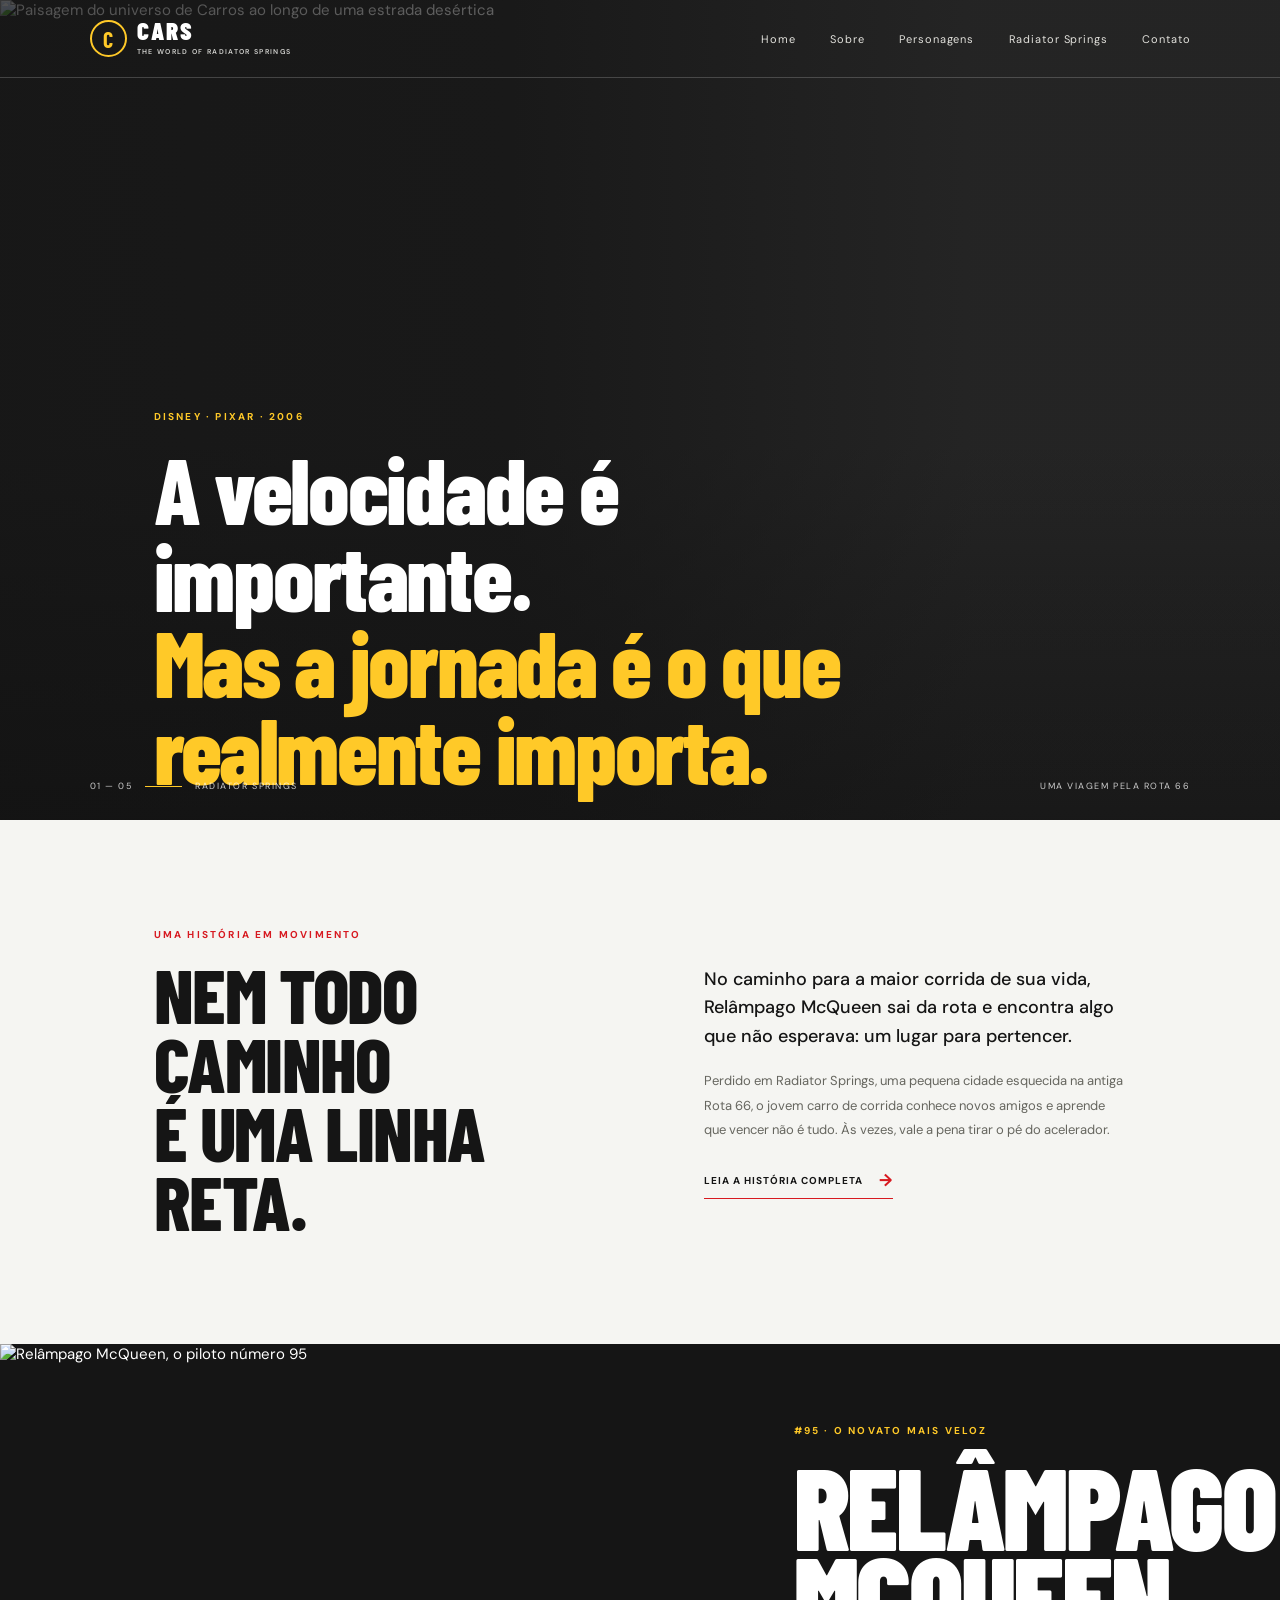
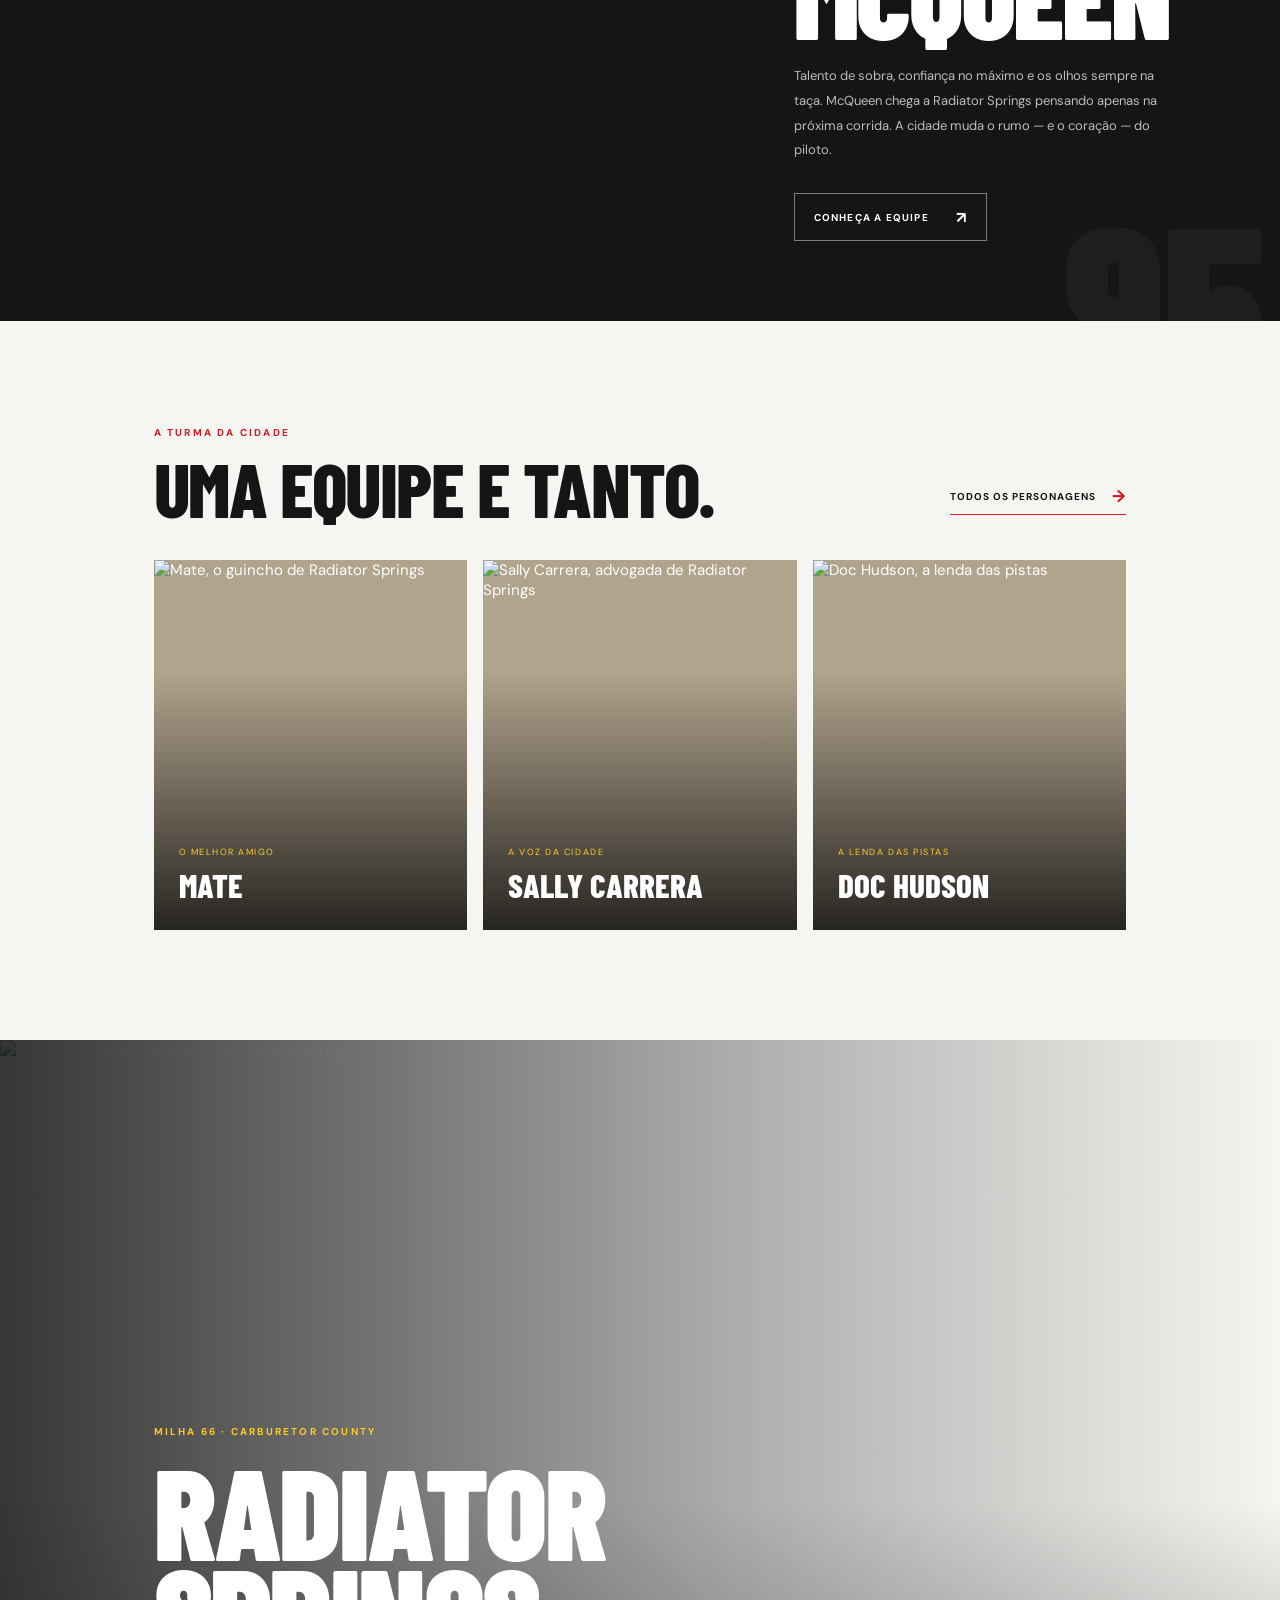
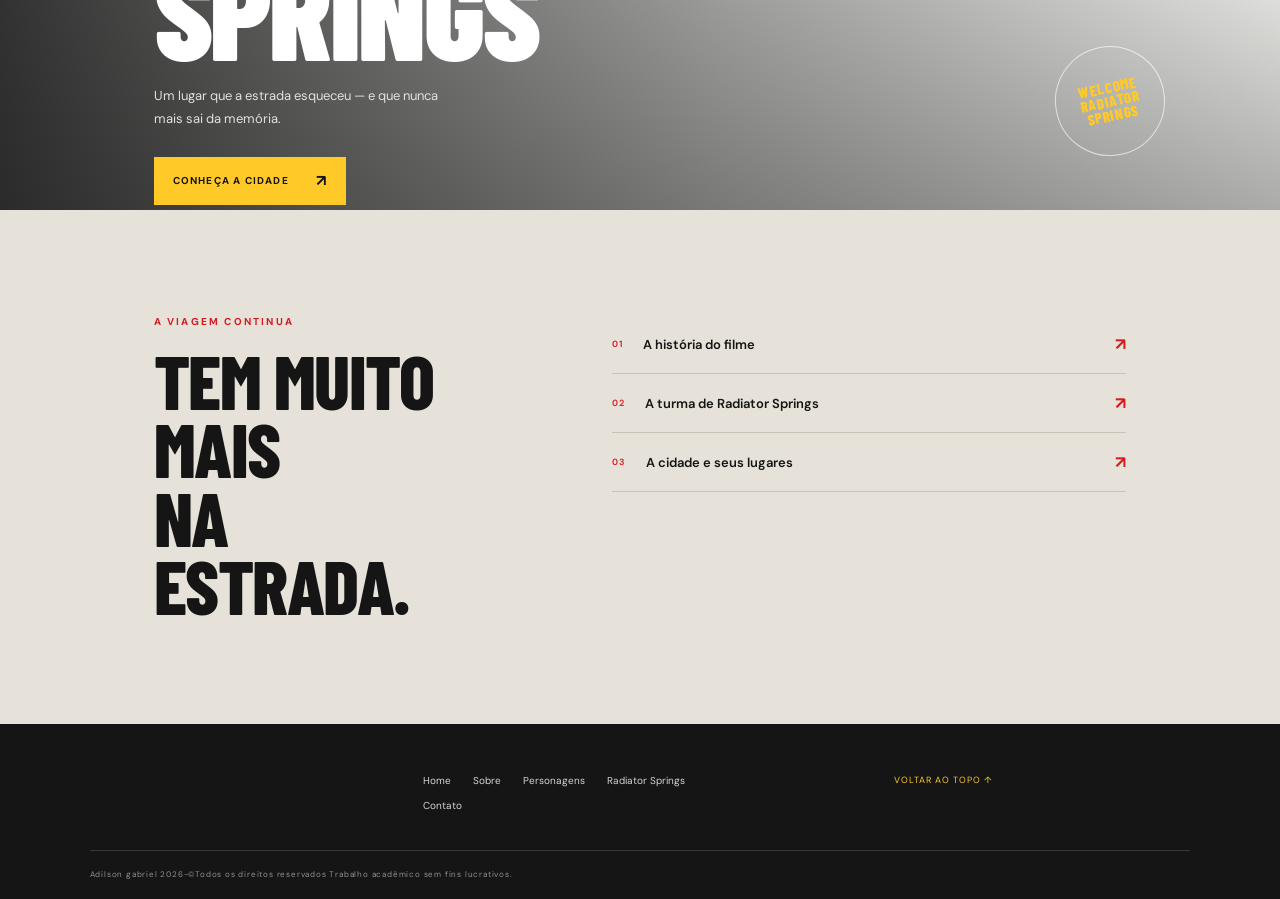
==== index.html @ 12d2ef81 "Initial website upload" ====
<!doctype html>
<html lang="pt-BR">
  <head>
    <meta charset="utf-8">
    <meta name="viewport" content="width=device-width, initial-scale=1">
    <meta name="theme-color" content="#151515">
    <meta name="description" content="Entre no universo de Carros: descubra a história, os personagens e os lugares inesquecíveis de Radiator Springs.">
    <title>CARS — A estrada é sua</title>
    <link rel="preconnect" href="https://images.squarespace-cdn.com">
    <link rel="preconnect" href="https://fonts.googleapis.com">
    <link rel="preconnect" href="https://fonts.gstatic.com" crossorigin>
    <link href="https://fonts.googleapis.com/css2?family=Barlow+Condensed:wght@500;600;700;800;900&amp;family=DM+Sans:wght@400;500;600;700&amp;display=swap" rel="stylesheet">
    <link rel="stylesheet" href="css/style.css">
    <link rel="stylesheet" href="css/responsive.css">
    <script src="js/script.js" defer></script>
  </head>
  <body id="topo">
    <header class="site-header">
      <a class="wordmark" href="index.html" aria-label="CARS, página inicial"><span class="wordmark-icon">C</span><span>CARS<small>THE WORLD OF RADIATOR SPRINGS</small></span></a>
      <input class="controle-menu" type="checkbox" id="controle-menu" aria-label="Abrir ou fechar menu">
      <label class="menu-toggle" for="controle-menu" aria-hidden="true"><span></span><span></span></label>
      <nav class="site-nav" id="site-navigation" aria-label="Navegação principal">
        <a href="index.html">Home</a>
        <a href="sobre.html">Sobre</a>
        <a href="personagens.html">Personagens</a>
        <a href="radiator-springs.html">Radiator Springs</a>
        <a href="contato.html">Contato</a>
      </nav>
    </header>
    <main>
      <section class="home-hero">
        <img class="hero-image" src="abobora.jpg" alt="Paisagem do universo de Carros ao longo de uma estrada desértica">
        <div class="sombra-destaque"></div>
        <div class="conteudo-destaque revelar">
          <span class="eyebrow">Disney · Pixar · 2006</span>
          <h1>A velocidade é importante.<br><em>Mas a jornada é o que realmente importa.</em></h1>
          <p>Uma aventura pela Rota 66, onde um piloto descobre que a vida acontece entre a largada e a linha de chegada.</p>
          <a class="button button-red" href="sobre.html">Explore o universo <span>↗</span></a>
        </div>
        <span class="hero-index">01 — 05 <i></i> RADIATOR SPRINGS</span>
        <span class="hero-caption">UMA VIAGEM PELA ROTA 66</span>
      </section>
      <section class="section intro-section revelar">
        <div class="titulo-secao">
          <span class="eyebrow eyebrow-red">Uma história em movimento</span>
          <h2>Nem todo caminho<br>é uma linha reta.</h2>
        </div>
        <div class="texto-introdutorio">
          <p class="lead">No caminho para a maior corrida de sua vida, Relâmpago McQueen sai da rota e encontra algo que não esperava: um lugar para pertencer.</p>
          <p>Perdido em Radiator Springs, uma pequena cidade esquecida na antiga Rota 66, o jovem carro de corrida conhece novos amigos e aprende que vencer não é tudo. Às vezes, vale a pena tirar o pé do acelerador.</p>
          <a class="text-link" href="sobre.html">Leia a história completa <span>→</span></a>
        </div>
      </section>
      <section class="mcqueen-feature">
        <div class="imagem-destaque">
          <img src="https://images.squarespace-cdn.com/content/v1/60241cb68df65b530cd84d95/4501c1a5-c00f-4a91-b596-f41f7982e6ff/McQueen13.jpg?format=1400w" alt="Relâmpago McQueen, o piloto número 95" loading="lazy">
        </div>
        <div class="texto-destaque revelar">
          <span class="eyebrow">#95 · O novato mais veloz</span>
          <h2>Relâmpago<br>McQueen</h2>
          <p>Talento de sobra, confiança no máximo e os olhos sempre na taça. McQueen chega a Radiator Springs pensando apenas na próxima corrida. A cidade muda o rumo — e o coração — do piloto.</p>
          <a class="button button-outline" href="personagens.html">Conheça a equipe <span>↗</span></a>
          <span class="feature-number">95</span>
        </div>
      </section>
      <section class="section characters-preview revelar">
        <div class="cabecalho-secao">
          <div>
            <span class="eyebrow eyebrow-red">A turma da cidade</span>
            <h2>Uma equipe e tanto.</h2>
          </div>
          <a class="text-link" href="personagens.html">Todos os personagens <span>→</span></a>
        </div>
        <div class="grade-previa">
          <a class="preview-card" href="personagens.html#mate">
            <img src="https://images.squarespace-cdn.com/content/v1/60241cb68df65b530cd84d95/49a978be-459e-4893-baf2-6857b0ac729d/Mater8.jpg?format=900w" alt="Mate, o guincho de Radiator Springs" loading="lazy">
            <span>O melhor amigo</span>
            <h3>Mate</h3>
          </a>
          <a class="preview-card" href="personagens.html#sally">
            <img src="https://images.squarespace-cdn.com/content/v1/60241cb68df65b530cd84d95/0d3efd55-58d2-4013-9898-5efcd4eadc23/Sally11.jpg?format=900w" alt="Sally Carrera, advogada de Radiator Springs" loading="lazy">
            <span>A voz da cidade</span>
            <h3>Sally Carrera</h3>
          </a>
          <a class="preview-card" href="personagens.html#doc">
            <img src="https://images.squarespace-cdn.com/content/v1/60241cb68df65b530cd84d95/5de23469-9b9f-4e99-b176-405e16b268d3/Doc10.jpg?format=900w" alt="Doc Hudson, a lenda das pistas" loading="lazy">
            <span>A lenda das pistas</span>
            <h3>Doc Hudson</h3>
          </a>
        </div>
      </section>
      <section class="town-feature">
        <img src="https://images.squarespace-cdn.com/content/v1/60241cb68df65b530cd84d95/f3fd4431-4bf7-4951-9fff-ce471620197d/RadiatorSprings12.jpg?format=2000w" alt="Vista panorâmica da cidade de Radiator Springs" loading="lazy">
        <div class="sobreposicao-cidade"></div>
        <div class="texto-cidade revelar">
          <span class="eyebrow">Milha 66 · Carburetor County</span>
          <h2>Radiator<br>Springs</h2>
          <p>Um lugar que a estrada esqueceu — e que nunca mais sai da memória.</p>
          <a class="button button-light" href="radiator-springs.html">Conheça a cidade <span>↗</span></a>
        </div>
        <span class="town-stamp">WELCOME<br>RADIATOR<br>SPRINGS</span>
      </section>
      <section class="next-stop">
        <div>
          <span class="eyebrow eyebrow-red">A viagem continua</span>
          <h2>Tem muito mais<br>na estrada.</h2>
        </div>
        <div class="proximos-links">
          <a href="sobre.html"><span>01</span> A história do filme <b>↗</b></a>
          <a href="personagens.html"><span>02</span> A turma de Radiator Springs <b>↗</b></a>
          <a href="radiator-springs.html"><span>03</span> A cidade e seus lugares <b>↗</b></a>
        </div>
      </section>
    </main>
    <footer class="site-footer">
      <div class="rodape-principal">
      
        <br>
        <div class="navegacao-rodape">
          <a href="index.html">Home</a>
          <a href="sobre.html">Sobre</a>
          <a href="personagens.html">Personagens</a>
          <a href="radiator-springs.html">Radiator Springs</a>
          <a href="contato.html">Contato</a>
        </div>
        <a class="back-top" href="#topo">VOLTAR AO TOPO ↑</a>
      </div>
      <div class="rodape-base">
        <span>Adilson gabriel 2026-©Todos os direitos reservados
              Trabalho acadêmico sem fins lucrativos.</span>
        
      </div>
    </footer>
  </body>
</html>
---- css/style.css ----
:root {
  --red:#d71920;
  --yellow:#ffc928;
  --black:#151515;
  --asphalt:#292929;
  --sand:#d9b98c;
  --paper:#f5f5f2;
  --muted:#898982;
  --display:'Barlow Condensed','Arial Narrow',Impact,sans-serif;
  --body:'DM Sans',Arial,sans-serif;
  --header:78px
}
* {
  box-sizing:border-box
}
html {
  scroll-behavior:smooth;
  scroll-padding-top:var(--header)
}
body {
  margin:0;
  background:var(--paper);
  color:var(--black);
  font-family:var(--body);
  font-size:15px;
  -webkit-font-smoothing:antialiased
}
img {
  display:block;
  width:100%;
  height:100%;
  object-fit:cover
}
a {
  color:inherit;
  text-decoration:none
}
button,input,textarea {
  font:inherit
}
button,a {
  -webkit-tap-highlight-color:transparent
}
a:focus-visible,button:focus-visible,input:focus-visible,textarea:focus-visible {
  outline:3px solid var(--yellow);
  outline-offset:4px
}
.site-header {
  height:var(--header);
  position:absolute;
  z-index:10;
  inset:0 0 auto;
  display:flex;
  align-items:center;
  justify-content:space-between;
  padding:0 7vw;
  color:#fff;
  border-bottom:1px solid #ffffff30
}
.wordmark {
  display:flex;
  align-items:center;
  gap:10px;
  font:900 25px/.78 var(--display);
  letter-spacing:.08em
}
.wordmark-icon {
  display:grid;
  place-items:center;
  width:37px;
  height:37px;
  border:2px solid var(--yellow);
  border-radius:50%;
  color:var(--yellow);
  font:700 22px var(--display);
  letter-spacing:0
}
.wordmark small {
  display:block;
  font:600 7px var(--body);
  letter-spacing:.19em;
  color:#d2d2cf;
  margin-top:6px
}
.site-nav {
  display:flex;
  align-items:center;
  gap:clamp(16px,2.7vw,42px)
}
.site-nav a {
  font-size:11px;
  letter-spacing:.08em;
  color:#e2e1dc;
  transition:color .2s;
  position:relative;
  padding:9px 0
}
.site-nav a:after {
  content:'';
  position:absolute;
  left:0;
  bottom:1px;
  width:0;
  height:2px;
  background:var(--yellow);
  transition:width .2s
}
.site-nav a:hover,.site-nav a[aria-current=page] {
  color:#fff
}
.site-nav a:hover:after,.site-nav a[aria-current=page]:after {
  width:100%
}
.menu-toggle {
  display:none
}
.controle-menu {
  display:none
}
.home-hero,.page-hero {
  height:min(820px,100svh);
  min-height:650px;
  background:var(--asphalt);
  position:relative;
  overflow:hidden;
  color:#fff
}
.hero-image {
  position:absolute;
  inset:0;
  object-position:center 54%
}
.sombra-destaque {
  position:absolute;
  inset:0;
  background:linear-gradient(90deg,#111b 0%,#111a 40%,#1113 76%),linear-gradient(0deg,#1119,transparent 46%)
}
.conteudo-destaque {
  position:absolute;
  left:12vw;
  top:50%;
  transform:translateY(-39%);
  z-index:1;
  max-width:850px
}
.eyebrow {
  display:block;
  font-size:10px;
  letter-spacing:.22em;
  text-transform:uppercase;
  font-weight:700;
  color:var(--yellow)
}
.eyebrow-red {
  color:var(--red)
}
.conteudo-destaque h1 {
  font:800 clamp(48px,7.2vw,94px)/.94 var(--display);
  max-width:870px;
  letter-spacing:-.025em;
  margin:22px 0
}
.conteudo-destaque h1 em {
  font-style:normal;
  color:var(--yellow)
}
.conteudo-destaque p {
  color:#e0ded7;
  max-width:430px;
  line-height:1.8;
  font-size:14px;
  margin-bottom:29px
}
.button {
  height:48px;
  display:inline-flex;
  align-items:center;
  justify-content:center;
  gap:27px;
  padding:0 19px;
  text-transform:uppercase;
  font-size:10px;
  letter-spacing:.12em;
  font-weight:700;
  transition:transform .2s,background .2s,color .2s,border-color .2s
}
.button:hover {
  transform:translateY(-3px)
}
.button span {
  font-size:16px
}
.button-red {
  background:var(--red);
  color:#fff
}
.button-red:hover {
  background:#b9141b
}
.button-outline {
  border:1px solid #ffffff70;
  color:white
}
.button-outline:hover {
  background:white;
  color:var(--black)
}
.button-light {
  background:var(--yellow);
  color:var(--black)
}
.button-light:hover {
  background:#fff
}
.hero-index,.hero-caption {
  position:absolute;
  z-index:2;
  bottom:28px;
  font-size:9px;
  letter-spacing:.17em;
  color:#ffffffc7
}
.hero-index {
  left:7vw;
  display:flex;
  align-items:center;
  gap:13px
}
.hero-index i {
  width:37px;
  height:1px;
  background:var(--yellow)
}
.hero-caption {
  right:7vw
}
.section {
  padding:108px 12vw
}
.intro-section {
  display:grid;
  grid-template-columns:1fr 1fr;
  gap:10vw;
  align-items:center;
  background:var(--paper)
}
.titulo-secao h2,.cabecalho-secao h2,.next-stop h2 {
  font:800 clamp(47px,6vw,76px)/.91 var(--display);
  letter-spacing:-.02em;
  text-transform:uppercase;
  margin:18px 0 0
}
.texto-introdutorio p {
  font-size:13px;
  line-height:1.9;
  color:#66665f
}
.texto-introdutorio .lead {
  font-size:18px;
  line-height:1.6;
  color:var(--black);
  font-weight:500;
  margin-top:0
}
.text-link {
  display:inline-flex;
  align-items:center;
  gap:16px;
  margin-top:13px;
  padding-bottom:7px;
  border-bottom:1px solid var(--red);
  font-size:10px;
  letter-spacing:.1em;
  text-transform:uppercase;
  font-weight:700
}
.text-link span {
  color:var(--red);
  font-size:17px;
  transition:transform .2s
}
.text-link:hover span {
  transform:translateX(5px)
}
.mcqueen-feature {
  display:grid;
  grid-template-columns:1.1fr .9fr;
  min-height:530px;
  background:var(--black);
  color:#fff
}
.imagem-destaque {
  min-height:460px;
  overflow:hidden
}
.imagem-destaque img {
  object-position:center;
  transition:transform .7s
}
.mcqueen-feature:hover .imagem-destaque img {
  transform:scale(1.025)
}
.texto-destaque {
  position:relative;
  overflow:hidden;
  padding:80px clamp(36px,7vw,115px);
  align-self:center
}
.texto-destaque h2,.texto-cidade h2 {
  font:900 clamp(68px,9vw,118px)/.78 var(--display);
  text-transform:uppercase;
  letter-spacing:-.02em;
  margin:24px 0
}
.texto-destaque p {
  max-width:380px;
  color:#bbbdb9;
  line-height:1.9;
  font-size:13px;
  margin:24px 0 30px
}
.feature-number {
  position:absolute;
  bottom:-62px;
  right:15px;
  font:900 220px/.8 var(--display);
  color:#ffffff0a;
  pointer-events:none
}
.cabecalho-secao {
  display:flex;
  justify-content:space-between;
  align-items:end;
  margin-bottom:38px
}
.cabecalho-secao h2 {
  margin-top:14px
}
.cabecalho-secao .text-link {
  margin-bottom:7px
}
.characters-preview {
  padding-top:105px;
  padding-bottom:110px
}
.grade-previa {
  display:grid;
  grid-template-columns:repeat(3,1fr);
  gap:16px
}
.preview-card {
  position:relative;
  height:370px;
  overflow:hidden;
  background:#b1a48c;
  color:#fff;
  padding:25px;
  display:flex;
  flex-direction:column;
  justify-content:end
}
.preview-card:after {
  content:'';
  position:absolute;
  inset:30% 0 0;
  background:linear-gradient(0deg,#101010db,transparent)
}
.preview-card img {
  position:absolute;
  inset:0;
  transition:transform .5s
}
.preview-card:hover img {
  transform:scale(1.055)
}
.preview-card span,.preview-card h3 {
  z-index:1;
  position:relative
}
.preview-card span {
  font-size:9px;
  letter-spacing:.17em;
  text-transform:uppercase;
  color:var(--yellow)
}
.preview-card h3 {
  font:800 33px var(--display);
  text-transform:uppercase;
  margin:7px 0 0
}
.town-feature {
  position:relative;
  min-height:610px;
  height:67vw;
  max-height:770px;
  overflow:hidden;
  color:#fff
}
.town-feature>img {
  position:absolute;
  inset:0
}
.sobreposicao-cidade {
  position:absolute;
  inset:0;
  background:linear-gradient(90deg,#151515da,#15151555 56%,transparent),linear-gradient(0deg,#15151555,transparent 40%)
}
.texto-cidade {
  position:absolute;
  left:12vw;
  top:50%;
  transform:translateY(-50%);
  max-width:410px
}
.texto-cidade h2 {
  font-size:clamp(76px,10vw,130px);
  margin:23px 0
}
.texto-cidade p {
  max-width:300px;
  line-height:1.8;
  color:#e2e1dc;
  font-size:13px;
  margin-bottom:26px
}
.town-stamp {
  position:absolute;
  right:9vw;
  bottom:54px;
  border:1px solid #ffffffa6;
  width:110px;
  height:110px;
  border-radius:50%;
  display:grid;
  place-content:center;
  text-align:center;
  font:800 15px/.95 var(--display);
  letter-spacing:.05em;
  transform:rotate(-12deg);
  color:var(--yellow)
}
.next-stop {
  display:grid;
  grid-template-columns:.8fr 1.2fr;
  gap:9vw;
  padding:105px 12vw;
  background:#e6e2d9
}
.next-stop h2 {
  font-size:clamp(48px,6vw,75px)
}
.proximos-links a {
  display:flex;
  align-items:center;
  gap:20px;
  border-bottom:1px solid #c9c4b9;
  padding:18px 0;
  font-size:13px;
  font-weight:600;
  transition:padding .2s
}
.proximos-links a:hover {
  padding-left:8px
}
.proximos-links a span {
  font-size:9px;
  color:var(--red);
  letter-spacing:.12em
}
.proximos-links a b {
  margin-left:auto;
  color:var(--red);
  font-size:17px
}
.site-footer {
  background:var(--black);
  color:#fff;
  padding:50px 7vw 20px;
  text-align:center;
}
.rodape-principal {
  display:grid;
  grid-template-columns:1.2fr 1.1fr 1.7fr auto;
  gap:35px;
  align-items:start;
  padding-bottom:38px
}
.footer-wordmark {
  align-self:start
}
.rodape-principal>p {
  font-size:11px;
  line-height:1.8;
  color:#a9aaa5;
  margin:0
}
.navegacao-rodape {
  display:flex;
  flex-wrap:wrap;
  gap:12px 22px
}
.navegacao-rodape a {
  font-size:10px;
  color:#d5d5d0;
  transition:color .2s
}
.navegacao-rodape a:hover {
  color:var(--yellow)
}
.back-top {
  font-size:9px;
  letter-spacing:.11em;
  color:var(--yellow);
  white-space:nowrap
}
.rodape-base {
  display:flex;
  justify-content:space-between;
  gap:20px;
  border-top:1px solid #ffffff24;
  padding-top:18px;
  color:#92938f;
  font-size:8px;
  letter-spacing:.1em
}
.page-hero {
  height:560px;
  min-height:500px
}
.page-hero .hero-image {
  object-position:center 48%
}
.page-hero .conteudo-destaque {
  top:58%;
  max-width:750px
}
.page-hero h1 {
  font-size:clamp(64px,9vw,112px);
  margin:18px 0
}
.page-hero p {
  max-width:480px
}
.page-hero--town .hero-image {
  object-position:center
}
.page-hero--contact {
  height:490px;
  min-height:430px
}
.page-hero--contact .conteudo-destaque {
  top:62%
}
.editorial-lead {
  display:grid;
  grid-template-columns:.9fr 1.1fr;
  gap:9vw;
  padding:88px 12vw
}
.editorial-lead h2,.content-block h2 {
  font:800 clamp(39px,5vw,61px)/.95 var(--display);
  text-transform:uppercase;
  margin:16px 0
}
.editorial-lead p,.content-block p {
  font-size:13px;
  line-height:1.95;
  color:#64645d
}
.editorial-lead .lead {
  color:var(--black);
  font-size:17px;
  line-height:1.7
}
.film-facts {
  background:var(--red);
  color:white;
  padding:35px 12vw;
  display:grid;
  grid-template-columns:repeat(4,1fr);
  gap:12px
}
.dado-filme {
  border-right:1px solid #ffffff50;
  padding:0 18px
}
.dado-filme:first-child {
  padding-left:0
}
.dado-filme:last-child {
  border:0
}
.dado-filme span {
  display:block;
  text-transform:uppercase;
  letter-spacing:.16em;
  font-size:9px;
  color:#ffe0d7
}
.dado-filme strong {
  display:block;
  font:700 27px var(--display);
  margin-top:8px
}
.content-block {
  padding:90px 12vw;
  display:grid;
  grid-template-columns:1fr 1fr;
  gap:9vw;
  align-items:center
}
.content-block.dark {
  background:var(--black);
  color:white
}
.content-block.dark p {
  color:#b5b6b1
}
.content-block img {
  aspect-ratio:1.35;
  object-fit:cover
}
.content-block .text-link {
  color:inherit
}
.trivia-strip {
  background:#e8e1d6;
  padding:70px 12vw
}
.trivia-strip h2 {
  font:800 43px var(--display);
  text-transform:uppercase;
  margin:12px 0 30px
}
.grade-curiosidades {
  display:grid;
  grid-template-columns:repeat(3,1fr);
  gap:28px
}
.trivia-item {
  border-top:2px solid var(--red);
  padding-top:15px
}
.trivia-item b {
  font:700 21px var(--display);
  text-transform:uppercase
}
.trivia-item p {
  font-size:12px;
  line-height:1.8;
  color:#64645d
}
.gallery-intro {
  padding:80px 12vw 38px;
  display:flex;
  justify-content:space-between;
  align-items:end
}
.gallery-intro h2 {
  font:800 clamp(42px,6vw,72px)/.9 var(--display);
  text-transform:uppercase;
  margin:15px 0 0
}
.gallery-intro p {
  font-size:12px;
  line-height:1.8;
  max-width:310px;
  color:#66665f
}
.character-gallery {
  padding:0 12vw 100px;
  display:grid;
  grid-template-columns:repeat(3,1fr);
  gap:18px
}
.character-card {
  background:#fff;
  overflow:hidden;
  transition:transform .25s,box-shadow .25s;
  scroll-margin-top:90px
}
.character-card:hover {
  transform:translateY(-5px);
  box-shadow:0 14px 32px #1616161a
}
.character-card img {
  aspect-ratio:1.15;
  object-fit:cover;
  background:#d9d0bf;
  transition:transform .4s
}
.character-card:hover img {
  transform:scale(1.025)
}
.conteudo-cartao-personagem {
  padding:20px 21px 23px
}
.character-card .role {
  color:var(--red);
  font-size:9px;
  letter-spacing:.16em;
  text-transform:uppercase;
  font-weight:700
}
.character-card h2 {
  font:800 31px var(--display);
  text-transform:uppercase;
  margin:8px 0
}
.character-card p {
  font-size:11px;
  color:#66665f;
  line-height:1.8;
  margin:8px 0
}
.character-card p b {
  color:#282826
}
.town-intro {
  padding:80px 12vw 78px;
  display:grid;
  grid-template-columns:1fr 1fr;
  gap:9vw;
  align-items:center
}
.town-intro h2 {
  font:800 clamp(48px,6vw,75px)/.9 var(--display);
  text-transform:uppercase;
  margin:16px 0
}
.town-intro p {
  font-size:13px;
  line-height:1.9;
  color:#66665f
}
.town-intro img {
  aspect-ratio:1.2;
  object-fit:cover
}
.place-row {
  display:grid;
  grid-template-columns:1fr 1fr;
  min-height:390px;
  background:var(--black);
  color:white
}
.place-row:nth-of-type(even) {
  background:#e8e1d6;
  color:var(--black)
}
.place-row:nth-of-type(even) .texto-local p {
  color:#62625c
}
.place-row:nth-of-type(even) .place-number {
  color:#a99a7f
}
.place-row.reverse .imagem-local {
  order:2
}
.imagem-local {
  min-height:340px;
  overflow:hidden
}
.imagem-local img {
  transition:transform .7s
}
.place-row:hover img {
  transform:scale(1.025)
}
.texto-local {
  padding:65px clamp(35px,8vw,120px);
  align-self:center
}
.place-number {
  font:800 12px var(--display);
  letter-spacing:.15em;
  color:var(--yellow)
}
.texto-local h2 {
  font:800 clamp(38px,5vw,61px)/.95 var(--display);
  text-transform:uppercase;
  margin:17px 0
}
.texto-local p {
  font-size:12px;
  line-height:1.9;
  color:#b6b7b2;
  max-width:400px
}
.route-banner {
  padding:70px 12vw;
  background:var(--yellow);
  display:flex;
  justify-content:space-between;
  align-items:center;
  gap:25px
}
.route-banner h2 {
  font:900 clamp(37px,5vw,60px)/.9 var(--display);
  text-transform:uppercase;
  margin:10px 0
}
.route-banner p {
  max-width:370px;
  font-size:12px;
  line-height:1.8
}
.contact-layout {
  padding:85px 12vw 100px;
  display:grid;
  grid-template-columns:.75fr 1.25fr;
  gap:10vw
}
.contact-info h2,.area-formulario-contato h2 {
  font:800 46px/.95 var(--display);
  text-transform:uppercase;
  margin:16px 0
}
.contact-info p {
  font-size:12px;
  line-height:1.9;
  color:#66665f
}
.aviso-ilustrativo {
  border-left:3px solid var(--yellow);
  padding:13px 15px;
  margin:26px 0;
  background:#eae5db;
  font-size:10px;
  line-height:1.7;
  color:#55564f
}
.detalhe-contato {
  border-top:1px solid #d7d3cb;
  padding:14px 0
}
.detalhe-contato span {
  display:block;
  font-size:9px;
  text-transform:uppercase;
  letter-spacing:.15em;
  color:#8a8983
}
.detalhe-contato b {
  display:block;
  font-size:12px;
  margin-top:6px
}
.grade-formulario {
  display:grid;
  grid-template-columns:1fr 1fr;
  gap:17px
}
.campo {
  display:flex;
  flex-direction:column;
  gap:8px
}
.campo.largura-total {
  grid-column:1/-1
}
.campo label {
  font-size:10px;
  text-transform:uppercase;
  letter-spacing:.12em;
  font-weight:700
}
.campo input,.campo textarea,.campo select {
  background:white;
  border:1px solid #d5d1c9;
  border-radius:0;
  padding:13px 14px;
  font-size:12px;
  color:var(--black);
  width:100%;
  transition:border .2s
  
}
 
.campo input:focus,.campo textarea:focus,.campo select:focus {
  border-color:var(--red);
  outline:2px solid #d7192022

}
.campo textarea {
  min-height:145px;
  resize:none;
}
.campo [aria-invalid=true] {
  border-color:var(--red)
}
.field-error {
  color:var(--red);
  font-size:10px;
  min-height:12px
}
.status-formulario {
  margin-top:15px;
  padding:14px;
  font-size:12px;
  line-height:1.7;
  display:none
}
.status-formulario.success {
  display:block;
  background:#e1eddf;
  color:#245729;
  border-left:3px solid #338443
}
.status-formulario.error {
  display:block;
  background:#f5dfdc;
  color:#8a1714;
  border-left:3px solid var(--red)
}
.form-disclaimer {
  font-size:10px;
  color:#77766f;
  line-height:1.7;
  margin-top:14px
}
.revelar {
  opacity:0;
  transform:translateY(20px);
  transition:opacity .7s ease,transform .7s ease
}
.revelar.is-visible {
  opacity:1;
  transform:translateY(0)
}
---- css/responsive.css ----
@media(max-width:950px) {
  :root {
    --header:70px
  }
  .site-header {
    padding:0 5vw
  }
  .site-nav {
    gap:15px
  }
  .site-nav a {
    font-size:10px
  }
  .section {
    padding-left:8vw;
    padding-right:8vw
  }
  .conteudo-destaque {
    left:8vw
  }
  .intro-section,.editorial-lead,.town-intro {
    gap:6vw
  }
  .texto-destaque {
    padding:60px 6vw
  }
  .next-stop {
    padding-left:8vw;
    padding-right:8vw
  }
  .character-gallery {
    padding-left:8vw;
    padding-right:8vw
  }
  .rodape-principal {
    grid-template-columns:1fr 1fr;
    gap:25px
  }
  .film-facts {
    padding-left:8vw;
    padding-right:8vw
  }
  .content-block,.trivia-strip,.gallery-intro,.contact-layout {
    padding-left:8vw;
    padding-right:8vw
  }
  .texto-local {
    padding:45px 6vw
  }
}
@media(max-width:700px) {
  :root {
    --header:66px
  }
  .site-header {
    padding:0 6vw
  }
  .wordmark {
    font-size:22px
  }
  .wordmark-icon {
    width:33px;
    height:33px
  }
  .controle-menu {
    display:block;
    position:absolute;
    width:1px;
    height:1px;
    opacity:0
  }
  .menu-toggle {
    display:flex;
    width:42px;
    height:42px;
    background:transparent;
    border:0;
    flex-direction:column;
    justify-content:center;
    gap:6px;
    align-items:center;
    cursor:pointer
  }
  .controle-menu:focus-visible + .menu-toggle {
    outline:3px solid var(--yellow);
    outline-offset:4px
  }
  .menu-toggle span {
    width:23px;
    height:2px;
    background:white;
    transition:transform .2s
  }
  .controle-menu:checked + .menu-toggle span:first-child {
    transform:translateY(4px) rotate(45deg)
  }
  .controle-menu:checked + .menu-toggle span:last-child {
    transform:translateY(-4px) rotate(-45deg)
  }
  .site-nav {
    display:none;
    position:absolute;
    left:0;
    right:0;
    top:var(--header);
    background:var(--black);
    padding:14px 7vw 24px;
    flex-direction:column;
    align-items:stretch;
    gap:0;
    border-top:1px solid #ffffff20
  }
  .controle-menu:checked ~ .site-nav {
    display:flex
  }
  .site-nav a {
    font-size:12px;
    padding:14px 0;
    border-bottom:1px solid #ffffff17
  }
  .site-nav a:after {
    display:none
  }
  .home-hero {
    height:790px;
    min-height:690px;
    max-height:100svh
  }
  .hero-image {
    object-position:57% center
  }
  .sombra-destaque {
    background:linear-gradient(90deg,#111b 0%,#1118 65%,#1113),linear-gradient(0deg,#111a,transparent 60%)
  }
  .conteudo-destaque {
    left:7vw;
    right:7vw;
    top:49%;
    transform:translateY(-35%)
  }
  .conteudo-destaque h1 {
    font-size:clamp(55px,12vw,82px);
    line-height:.92
  }
  .conteudo-destaque h1 br {
    display:none
  }
  .conteudo-destaque p {
    font-size:13px;
    max-width:350px
  }
  .hero-caption {
    display:none
  }
  .hero-index {
    left:7vw
  }
  .section {
    padding:76px 7vw
  }
  .intro-section {
    grid-template-columns:1fr;
    gap:25px
  }
  .titulo-secao h2,.cabecalho-secao h2,.next-stop h2 {
    font-size:57px
  }
  .texto-introdutorio .lead {
    font-size:16px
  }
  .mcqueen-feature {
    grid-template-columns:1fr
  }
  .imagem-destaque {
    height:340px;
    min-height:0
  }
  .texto-destaque {
    padding:55px 8vw 68px
  }
  .texto-destaque h2 {
    font-size:88px
  }
  .feature-number {
    font-size:160px;
    bottom:-44px
  }
  .cabecalho-secao {
    display:block
  }
  .cabecalho-secao>.text-link {
    margin-top:20px
  }
  .grade-previa {
    grid-template-columns:1fr;
    gap:12px
  }
  .preview-card {
    height:330px
  }
  .town-feature {
    height:650px;
    min-height:570px
  }
  .town-feature>img {
    object-position:58% center
  }
  .sobreposicao-cidade {
    background:linear-gradient(90deg,#151515c9,#15151539),linear-gradient(0deg,#15151588,transparent 55%)
  }
  .texto-cidade {
    left:7vw;
    right:7vw
  }
  .texto-cidade h2 {
    font-size:105px
  }
  .town-stamp {
    width:84px;
    height:84px;
    font-size:12px;
    right:7vw;
    bottom:28px
  }
  .next-stop {
    grid-template-columns:1fr;
    gap:25px;
    padding:75px 7vw
  }
  .rodape-principal {
    grid-template-columns:1fr;
    gap:22px
  }
  .navegacao-rodape {
    max-width:360px
  }
  .rodape-base {
    flex-direction:column;
    gap:8px
  }
  .page-hero {
    height:490px;
    min-height:440px
  }
  .page-hero .conteudo-destaque {
    top:60%;
    left:7vw;
    right:7vw
  }
  .page-hero h1 {
    font-size:78px
  }
  .page-hero p {
    font-size:12px
  }
  .editorial-lead {
    grid-template-columns:1fr;
    gap:18px;
    padding:65px 7vw
  }
  .editorial-lead h2,.content-block h2 {
    font-size:50px
  }
  .film-facts {
    grid-template-columns:1fr 1fr;
    padding:28px 7vw;
    gap:20px 10px
  }
  .dado-filme {
    padding:0 10px;
    border-right:0;
    border-left:1px solid #ffffff55
  }
  .dado-filme:first-child {
    padding-left:10px
  }
  .dado-filme strong {
    font-size:24px
  }
  .content-block {
    grid-template-columns:1fr;
    gap:25px;
    padding:60px 7vw
  }
  .content-block img {
    aspect-ratio:1.35
  }
  .content-block.dark img {
    order:2
  }
  .trivia-strip {
    padding:60px 7vw
  }
  .grade-curiosidades {
    grid-template-columns:1fr;
    gap:10px
  }
  .trivia-strip h2 {
    font-size:39px
  }
  .gallery-intro {
    padding:65px 7vw 30px;
    display:block
  }
  .gallery-intro h2 {
    font-size:57px
  }
  .gallery-intro p {
    margin-top:17px
  }
  .character-gallery {
    padding:0 7vw 70px;
    grid-template-columns:1fr 1fr;
    gap:10px
  }
  .conteudo-cartao-personagem {
    padding:14px
  }
  .character-card h2 {
    font-size:24px
  }
  .character-card p {
    font-size:10px
  }
  .town-intro {
    padding:60px 7vw;
    grid-template-columns:1fr;
    gap:25px
  }
  .town-intro h2 {
    font-size:61px
  }
  .place-row {
    grid-template-columns:1fr
  }
  .place-row.reverse .imagem-local {
    order:0
  }
  .imagem-local {
    height:270px;
    min-height:0
  }
  .texto-local {
    padding:38px 8vw 48px
  }
  .texto-local h2 {
    font-size:47px
  }
  .route-banner {
    padding:45px 7vw;
    display:block
  }
  .route-banner p {
    margin:18px 0 0
  }
  .contact-layout {
    grid-template-columns:1fr;
    gap:45px;
    padding:60px 7vw 75px
  }
  .contact-info h2,.area-formulario-contato h2 {
    font-size:42px
  }
  .grade-formulario {
    gap:12px
  }
  .page-hero--contact {
    height:450px;
    min-height:410px
  }
}
@media(max-width:380px) {
  .character-gallery {
    grid-template-columns:1fr
  }
  .character-card img {
    aspect-ratio:1.5
  }
  .conteudo-destaque h1 {
    font-size:53px
  }
  .grade-formulario {
    grid-template-columns:1fr
  }
  .campo.largura-total {
    grid-column:auto
  }
  .site-footer {
    padding-left:6vw;
    padding-right:6vw
  }
}
@media(prefers-reduced-motion:reduce) {
  html {
    scroll-behavior:auto
  }
  *,*:before,*:after {
    animation-duration:.01ms!important;
    animation-iteration-count:1!important;
    transition-duration:.01ms!important;
    scroll-behavior:auto!important
  }
  .revelar {
    opacity:1;
    transform:none
  }
}
.revelar,.revelar.is-visible {
  opacity:1;
  transform:none;
  transition:none
}
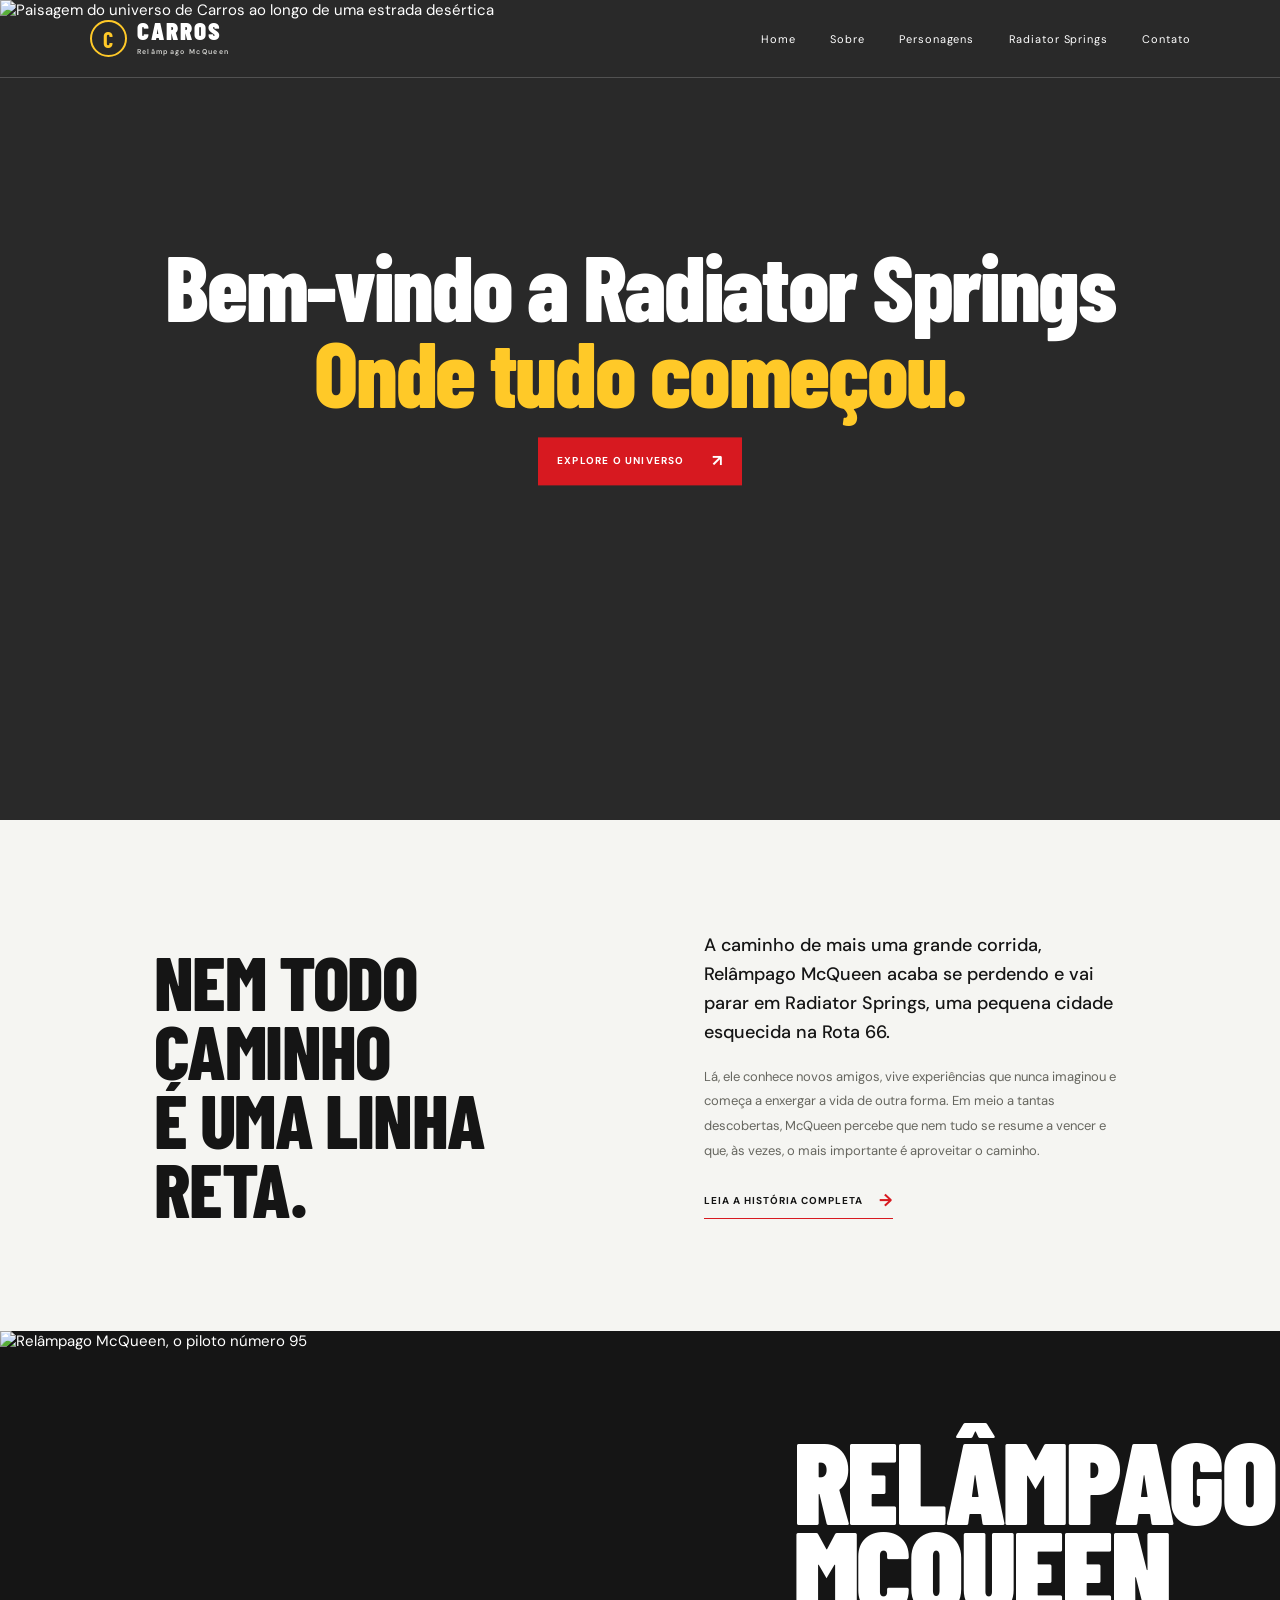
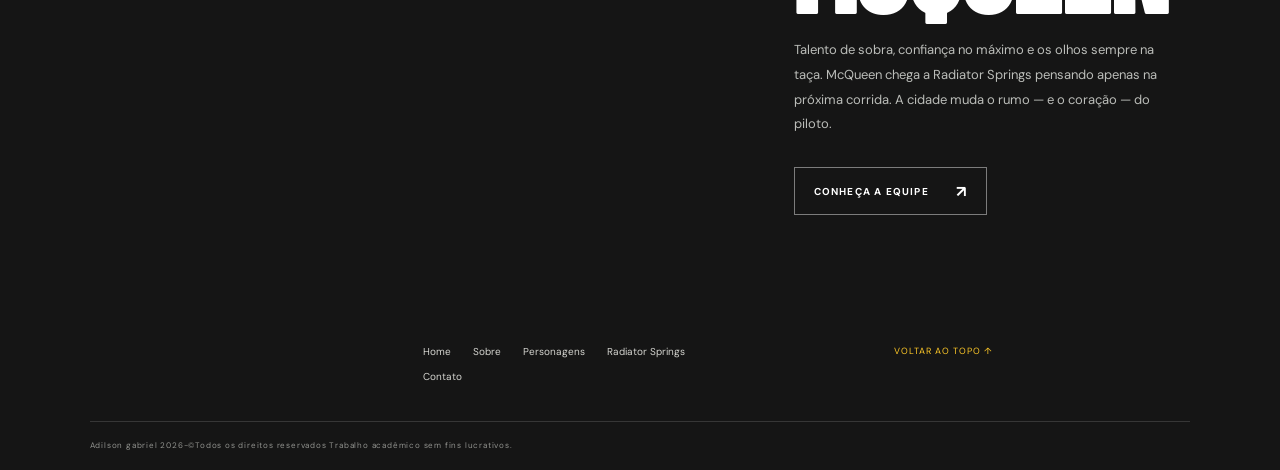
==== commit bbff785b: "abobora" ====
--- a/index.html
+++ b/index.html
@@ -5,7 +5,7 @@
     <meta name="viewport" content="width=device-width, initial-scale=1">
     <meta name="theme-color" content="#151515">
     <meta name="description" content="Entre no universo de Carros: descubra a história, os personagens e os lugares inesquecíveis de Radiator Springs.">
-    <title>CARS — A estrada é sua</title>
+    <title>CARROS — A estrada é sua</title>
     <link rel="preconnect" href="https://images.squarespace-cdn.com">
     <link rel="preconnect" href="https://fonts.googleapis.com">
     <link rel="preconnect" href="https://fonts.gstatic.com" crossorigin>
@@ -16,7 +16,7 @@
   </head>
   <body id="topo">
     <header class="site-header">
-      <a class="wordmark" href="index.html" aria-label="CARS, página inicial"><span class="wordmark-icon">C</span><span>CARS<small>THE WORLD OF RADIATOR SPRINGS</small></span></a>
+      <a class="wordmark" href="index.html" aria-label="CARS, página inicial"><span class="wordmark-icon">C</span><span>CARROS<small>Relâmpago McQueen</small></span></a>
       <input class="controle-menu" type="checkbox" id="controle-menu" aria-label="Abrir ou fechar menu">
       <label class="menu-toggle" for="controle-menu" aria-hidden="true"><span></span><span></span></label>
       <nav class="site-nav" id="site-navigation" aria-label="Navegação principal">
@@ -29,25 +29,25 @@
     </header>
     <main>
       <section class="home-hero">
-        <img class="hero-image" src="abobora.jpg" alt="Paisagem do universo de Carros ao longo de uma estrada desértica">
+        <img class="hero-image" src="https://www.amerifreight.net/assets/front/images/1754515611Cars%20Lightning%20McQueen%20Speed%2C%20Fun%20%26%20Racing%20Adventures.webp" alt="Paisagem do universo de Carros ao longo de uma estrada desértica">
         <div class="sombra-destaque"></div>
         <div class="conteudo-destaque revelar">
-          <span class="eyebrow">Disney · Pixar · 2006</span>
-          <h1>A velocidade é importante.<br><em>Mas a jornada é o que realmente importa.</em></h1>
-          <p>Uma aventura pela Rota 66, onde um piloto descobre que a vida acontece entre a largada e a linha de chegada.</p>
+          
+          <h1>Bem-vindo a Radiator Springs<br><em>Onde tudo começou.</em></h1>
+          
           <a class="button button-red" href="sobre.html">Explore o universo <span>↗</span></a>
         </div>
-        <span class="hero-index">01 — 05 <i></i> RADIATOR SPRINGS</span>
-        <span class="hero-caption">UMA VIAGEM PELA ROTA 66</span>
+        
+        
       </section>
       <section class="section intro-section revelar">
         <div class="titulo-secao">
-          <span class="eyebrow eyebrow-red">Uma história em movimento</span>
+          
           <h2>Nem todo caminho<br>é uma linha reta.</h2>
         </div>
         <div class="texto-introdutorio">
-          <p class="lead">No caminho para a maior corrida de sua vida, Relâmpago McQueen sai da rota e encontra algo que não esperava: um lugar para pertencer.</p>
-          <p>Perdido em Radiator Springs, uma pequena cidade esquecida na antiga Rota 66, o jovem carro de corrida conhece novos amigos e aprende que vencer não é tudo. Às vezes, vale a pena tirar o pé do acelerador.</p>
+          <p class="lead">A caminho de mais uma grande corrida, Relâmpago McQueen acaba se perdendo e vai parar em Radiator Springs, uma pequena cidade esquecida na Rota 66.</p>
+          <p>Lá, ele conhece novos amigos, vive experiências que nunca imaginou e começa a enxergar a vida de outra forma. Em meio a tantas descobertas, McQueen percebe que nem tudo se resume a vencer e que, às vezes, o mais importante é aproveitar o caminho.</p>
           <a class="text-link" href="sobre.html">Leia a história completa <span>→</span></a>
         </div>
       </section>
@@ -56,61 +56,15 @@
           <img src="https://images.squarespace-cdn.com/content/v1/60241cb68df65b530cd84d95/4501c1a5-c00f-4a91-b596-f41f7982e6ff/McQueen13.jpg?format=1400w" alt="Relâmpago McQueen, o piloto número 95" loading="lazy">
         </div>
         <div class="texto-destaque revelar">
-          <span class="eyebrow">#95 · O novato mais veloz</span>
+         
           <h2>Relâmpago<br>McQueen</h2>
           <p>Talento de sobra, confiança no máximo e os olhos sempre na taça. McQueen chega a Radiator Springs pensando apenas na próxima corrida. A cidade muda o rumo — e o coração — do piloto.</p>
           <a class="button button-outline" href="personagens.html">Conheça a equipe <span>↗</span></a>
-          <span class="feature-number">95</span>
+         
         </div>
       </section>
-      <section class="section characters-preview revelar">
-        <div class="cabecalho-secao">
-          <div>
-            <span class="eyebrow eyebrow-red">A turma da cidade</span>
-            <h2>Uma equipe e tanto.</h2>
-          </div>
-          <a class="text-link" href="personagens.html">Todos os personagens <span>→</span></a>
-        </div>
-        <div class="grade-previa">
-          <a class="preview-card" href="personagens.html#mate">
-            <img src="https://images.squarespace-cdn.com/content/v1/60241cb68df65b530cd84d95/49a978be-459e-4893-baf2-6857b0ac729d/Mater8.jpg?format=900w" alt="Mate, o guincho de Radiator Springs" loading="lazy">
-            <span>O melhor amigo</span>
-            <h3>Mate</h3>
-          </a>
-          <a class="preview-card" href="personagens.html#sally">
-            <img src="https://images.squarespace-cdn.com/content/v1/60241cb68df65b530cd84d95/0d3efd55-58d2-4013-9898-5efcd4eadc23/Sally11.jpg?format=900w" alt="Sally Carrera, advogada de Radiator Springs" loading="lazy">
-            <span>A voz da cidade</span>
-            <h3>Sally Carrera</h3>
-          </a>
-          <a class="preview-card" href="personagens.html#doc">
-            <img src="https://images.squarespace-cdn.com/content/v1/60241cb68df65b530cd84d95/5de23469-9b9f-4e99-b176-405e16b268d3/Doc10.jpg?format=900w" alt="Doc Hudson, a lenda das pistas" loading="lazy">
-            <span>A lenda das pistas</span>
-            <h3>Doc Hudson</h3>
-          </a>
-        </div>
-      </section>
-      <section class="town-feature">
-        <img src="https://images.squarespace-cdn.com/content/v1/60241cb68df65b530cd84d95/f3fd4431-4bf7-4951-9fff-ce471620197d/RadiatorSprings12.jpg?format=2000w" alt="Vista panorâmica da cidade de Radiator Springs" loading="lazy">
-        <div class="sobreposicao-cidade"></div>
-        <div class="texto-cidade revelar">
-          <span class="eyebrow">Milha 66 · Carburetor County</span>
-          <h2>Radiator<br>Springs</h2>
-          <p>Um lugar que a estrada esqueceu — e que nunca mais sai da memória.</p>
-          <a class="button button-light" href="radiator-springs.html">Conheça a cidade <span>↗</span></a>
-        </div>
-        <span class="town-stamp">WELCOME<br>RADIATOR<br>SPRINGS</span>
-      </section>
-      <section class="next-stop">
-        <div>
-          <span class="eyebrow eyebrow-red">A viagem continua</span>
-          <h2>Tem muito mais<br>na estrada.</h2>
-        </div>
-        <div class="proximos-links">
-          <a href="sobre.html"><span>01</span> A história do filme <b>↗</b></a>
-          <a href="personagens.html"><span>02</span> A turma de Radiator Springs <b>↗</b></a>
-          <a href="radiator-springs.html"><span>03</span> A cidade e seus lugares <b>↗</b></a>
-        </div>
-      </section>
+    
+    
     </main>
     <footer class="site-footer">
       <div class="rodape-principal">
--- a/css/style.css
+++ b/css/style.css
@@ -90,7 +90,7 @@
 .site-nav a {
   font-size:11px;
   letter-spacing:.08em;
-  color:#e2e1dc;
+  color:white;
   transition:color .2s;
   position:relative;
   padding:9px 0
@@ -131,17 +131,33 @@
   object-position:center 54%
 }
 .sombra-destaque {
-  position:absolute;
-  inset:0;
-  background:linear-gradient(90deg,#111b 0%,#111a 40%,#1113 76%),linear-gradient(0deg,#1119,transparent 46%)
-}
+  inset: 0;
+  background:
+    linear-gradient(90deg, #111b 0%, #111a 40%, #1113 76%),
+    linear-gradient(0deg, #1119, transparent 46%);}
 .conteudo-destaque {
   position:absolute;
   left:12vw;
   top:50%;
   transform:translateY(-39%);
   z-index:1;
-  max-width:850px
+  max-width:350px
+}
+.home-hero .conteudo-destaque {
+  left:50%;
+  right:auto;
+  top:43%;
+  width:min(1000px,84vw);
+  max-width:none;
+  transform:translate(-50%,-50%);
+  text-align:center
+}
+.home-hero .conteudo-destaque h1 {
+  max-width:none
+}
+.home-hero .conteudo-destaque p {
+  margin-left:auto;
+  margin-right:auto
 }
 .eyebrow {
   display:block;
